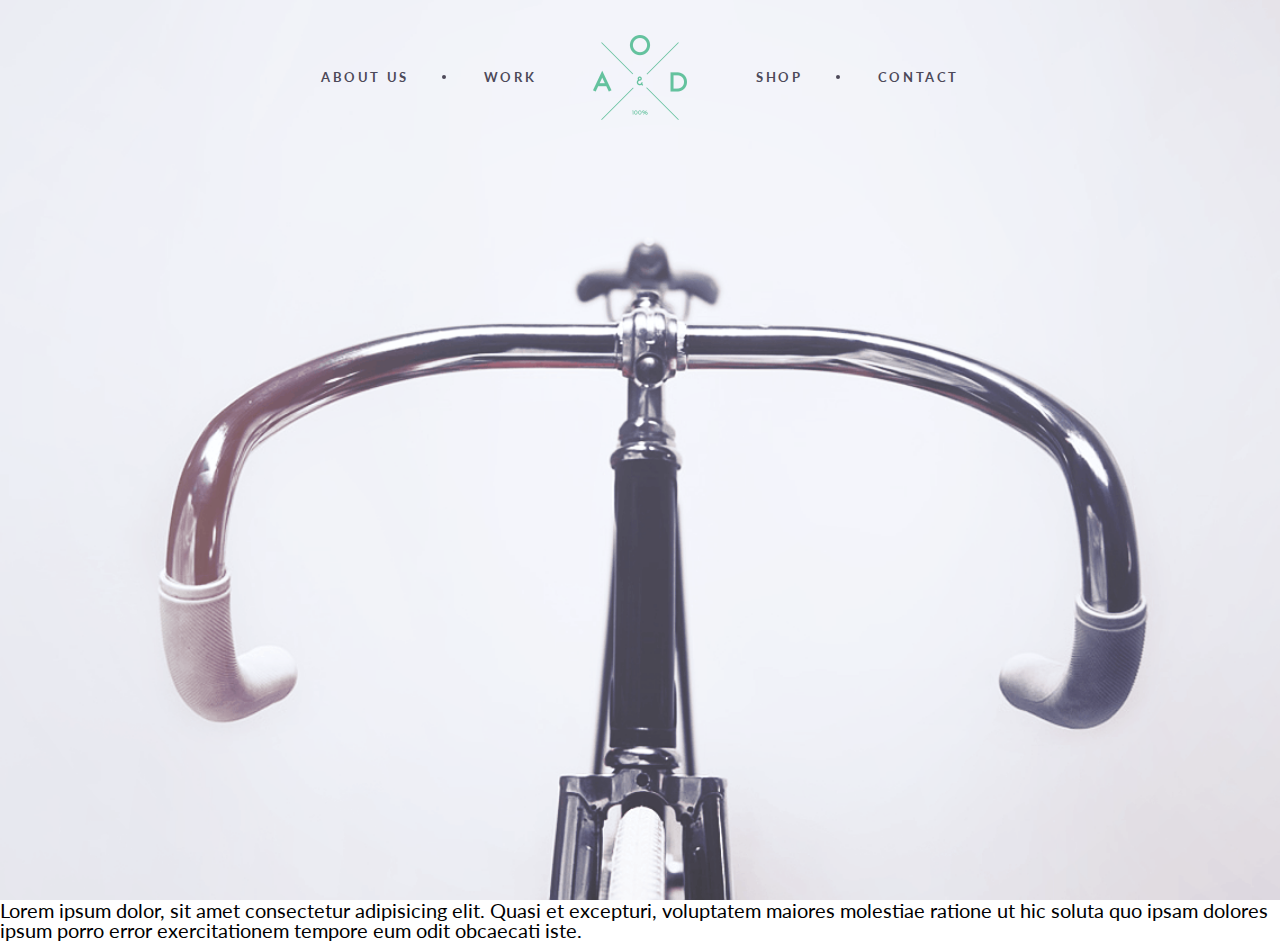
==== index.html @ 1ad437af "Add files via upload" ====
<!DOCTYPE html>
<html lang="en">

<head>
    <meta charset="UTF-8">
    <meta http-equiv="X-UA-Compatible" content="IE=edge">
    <meta name="viewport" content="width=device-width, initial-scale=1.0, maximum-scale=1.0, user-scalable=0">
    <title>Document</title>
    <link rel="stylesheet" href="css/style.css">
</head>

<body>

    <div class="wrapper">
        <main class="page">

            <!-- @import "header.html" -->
            <header class="header">
                <div class="header__row">
                    <nav class="header__menu menu">
                        <div class="menu__icon icon-menu">
                            <span></span>
                            <span></span>
                            <span></span>
                        </div>
                        <div class="menu__body">
                            <ul class="menu__list">
                                <li><a href="" class="menu__link">about us</a></li>
                                <li><a href="" class="menu__link">work</a></li>
                                <li><a href="" class="menu__link">shop</a></li>
                                <li><a href="" class="menu__link">contact</a></li>
                            </ul>
                        </div>
                    </nav>
                    <div class="header__logo">
                        <img src="img/logo/Logo (3).png" alt="">
                    </div>
                </div>
            </header>

            <div class="main-screen">
                <div class="main-screen__bg ibg">
                    <img src="img/layer/layer1.png" alt="">
                </div>
            </div>

            <div class="content">
                Lorem ipsum dolor, sit amet consectetur adipisicing elit. Quasi et excepturi, voluptatem maiores
                molestiae ratione ut hic soluta quo ipsam dolores ipsum porro error exercitationem tempore eum odit
                obcaecati iste.
            </div>

            <!-- @import "footer.html" -->
        </main>
    </div>

    <script src="https://ajax.googleapis.com/ajax/libs/jquery/3.6.0/jquery.min.js"></script>
    <script src="main.js"></script>
</body>

</html>
---- css/style.css ----
@import url("https://fonts.googleapis.com/css2?family=Lato:ital,wght@0,400;0,700;1,400&family=Poppins:ital,wght@0,400;1,200&display=swap");
* {
  padding: 0;
  margin: 0;
  border: 0;
}

*,
*::before,
*::after {
  -moz-box-sizing: border-box;
  -webkit-box-sizing: border-box;
  box-sizing: border-box;
}

:focus,
:active {
  outline: none;
}

nav,
footer,
header,
aside {
  display: block;
}

html,
body {
  min-width: 320px;
  height: 100%;
  width: 100%;
  font-size: 100%;
}

body {
  font-family: "Lato", sans-serif;
  line-height: 1;
  font-size: 14px;
  -ms-text-size-adjust: 100%;
  -moz-text-size-adjust: 100%;
  -webkit-text-size-adjust: 100%;
}

input,
button,
textarea {
  font-family: "Lato", sans-serif;
}

input::-ms-clear {
  display: none;
}

button {
  cursor: pointer;
}

button::-moz-focus-inner {
  padding: 0;
  border: 0;
}

a,
a:visited {
  text-decoration: none;
}

a:hover {
  text-decoration: none;
}

ul li {
  list-style: none;
}

img {
  vertical-align: top;
}

h1,
h2,
h3,
h4,
h5,
h6 {
  font-size: inherit;
  font-weight: inherit;
}

.ibg {
  background-repeat: no-repeat;
  background-size: cover;
  background-position: center;
}
.ibg img {
  display: none;
}

.header {
  position: absolute;
  width: 100%;
  z-index: 100;
  left: 0;
  top: 35px;
}
.header__row {
  display: -webkit-box;
  display: -moz-box;
  display: -ms-flexbox;
  display: -webkit-flex;
  display: flex;
  font-size: 0;
  justify-content: center;
  align-items: center;
  height: 85px;
}
.header__logo {
  position: absolute;
  left: 50%;
  top: 0;
  z-index: 2;
  transform: translate3d(-50%, 0px, 0px);
  -webkit-transform: translate3d(-50%, 0px, 0px);
  -moz-transform: translate3d(-50%, 0px, 0px);
  -ms-transform: translate3d(-50%, 0px, 0px);
  -o-transform: translate3d(-50%, 0px, 0px);
}
@media (max-width: 767px) {
  .header {
    top: 15px;
  }
}

.menu__list {
  display: -webkit-box;
  display: -moz-box;
  display: -ms-flexbox;
  display: -webkit-flex;
  display: flex;
  font-size: 0;
}
.menu__list li {
  position: relative;
  padding: 0 37.5px;
}
.menu__list li:nth-child(2) {
  padding: 0 110px 0 37.5px;
}
.menu__list li:nth-child(3) {
  padding: 0 37.5px 0 110px;
}
.menu__list li::after {
  content: "";
  width: 4px;
  height: 4px;
  background-color: #4D4959;
  border-radius: 50%;
  position: absolute;
  right: 0;
  top: 50%;
  margin: -3px 0 0 0;
}
.menu__list li:nth-child(2)::after, .menu__list li:last-child::after {
  display: none;
}
.menu__link {
  font-size: 13px;
  font-weight: 700;
  color: #4D4959;
  text-transform: uppercase;
  letter-spacing: 2.6px;
}
@media (max-width: 767px) {
  .menu__body {
    position: fixed;
    width: 100%;
    height: 100%;
    top: 0;
    left: 0;
    overflow: auto;
    background-color: #4D4959;
    padding: 150px 0 20px 0;
    transform: translate3d(0, -100%, 0);
    -webkit-transform: translate3d(0, -100%, 0);
    -moz-transform: translate3d(0, -100%, 0);
    -ms-transform: translate3d(0, -100%, 0);
    -o-transform: translate3d(0, -100%, 0);
    transition: all 0.3s ease 0s;
    -webkit-transition: all 0.3s ease 0s;
    -moz-transition: all 0.3s ease 0s;
    -ms-transition: all 0.3s ease 0s;
    -o-transition: all 0.3s ease 0s;
  }
  .menu__body.active {
    transform: translate3d(0, 0, 0);
    -webkit-transform: translate3d(0, 0, 0);
    -moz-transform: translate3d(0, 0, 0);
    -ms-transform: translate3d(0, 0, 0);
    -o-transform: translate3d(0, 0, 0);
  }
  .menu__list {
    flex-direction: column;
    justify-content: center;
    align-items: center;
  }
  .menu__list li {
    padding: 0 0 45px 0;
  }
  .menu__list li:nth-child(2), .menu__list li:nth-child(3) {
    padding: 0 0 45px 0;
  }
  .menu__list li:nth-child(2)::after, .menu__list li:nth-child(3)::after {
    display: block;
  }
  .menu__list li:last-child {
    padding: 0;
  }
  .menu__list li::after {
    width: 4px;
    height: 4px;
    background-color: #fff;
    right: 50%;
    top: 40px;
    margin: 0 -2px 0 0;
  }
  .menu__link {
    color: #fff;
    font-size: 20px;
  }
}

@media (max-width: 767px) {
  .icon-menu {
    display: block;
    position: absolute;
    top: 24px;
    right: 20px;
    width: 30px;
    height: 18px;
    cursor: pointer;
    z-index: 5;
  }
  .icon-menu span {
    transition: all 0.3s ease 0s;
    -webkit-transition: all 0.3s ease 0s;
    -moz-transition: all 0.3s ease 0s;
    -ms-transition: all 0.3s ease 0s;
    -o-transition: all 0.3s ease 0s;
    top: 8px;
    left: 0;
    position: absolute;
    width: 100%;
    height: 2px;
    background-color: #4D4959;
  }
  .icon-menu span:first-child {
    top: 0;
  }
  .icon-menu span:last-child {
    top: auto;
    bottom: 0;
  }
  .icon-menu.active span {
    transform: scale(0);
    -webkit-transform: scale(0);
    -moz-transform: scale(0);
    -ms-transform: scale(0);
    -o-transform: scale(0);
    background-color: #fff;
  }
  .icon-menu.active span:first-child {
    transform: rotate(-45deg);
    -webkit-transform: rotate(-45deg);
    -moz-transform: rotate(-45deg);
    -ms-transform: rotate(-45deg);
    -o-transform: rotate(-45deg);
    top: 8px;
  }
  .icon-menu.active span:last-child {
    transform: rotate(45deg);
    -webkit-transform: rotate(45deg);
    -moz-transform: rotate(45deg);
    -ms-transform: rotate(45deg);
    -o-transform: rotate(45deg);
    bottom: 8px;
  }
}

.wrapper {
  overflow: hidden;
  min-height: 100%;
}

.container {
  max-width: 1130px;
  padding: 0 15px;
}

.page {
  position: absolute;
  width: 100%;
  height: 100%;
  top: 0;
  left: 0;
  display: -webkit-box;
  display: -moz-box;
  display: -ms-flexbox;
  display: -webkit-flex;
  display: flex;
  font-size: 0;
  flex-direction: column;
}

.main-screen {
  flex: 1 0 100%;
  position: relative;
}
.main-screen__bg {
  position: absolute;
  width: 100%;
  height: 100%;
  top: 0;
  left: 0;
}

.content {
  font-size: 20px;
}
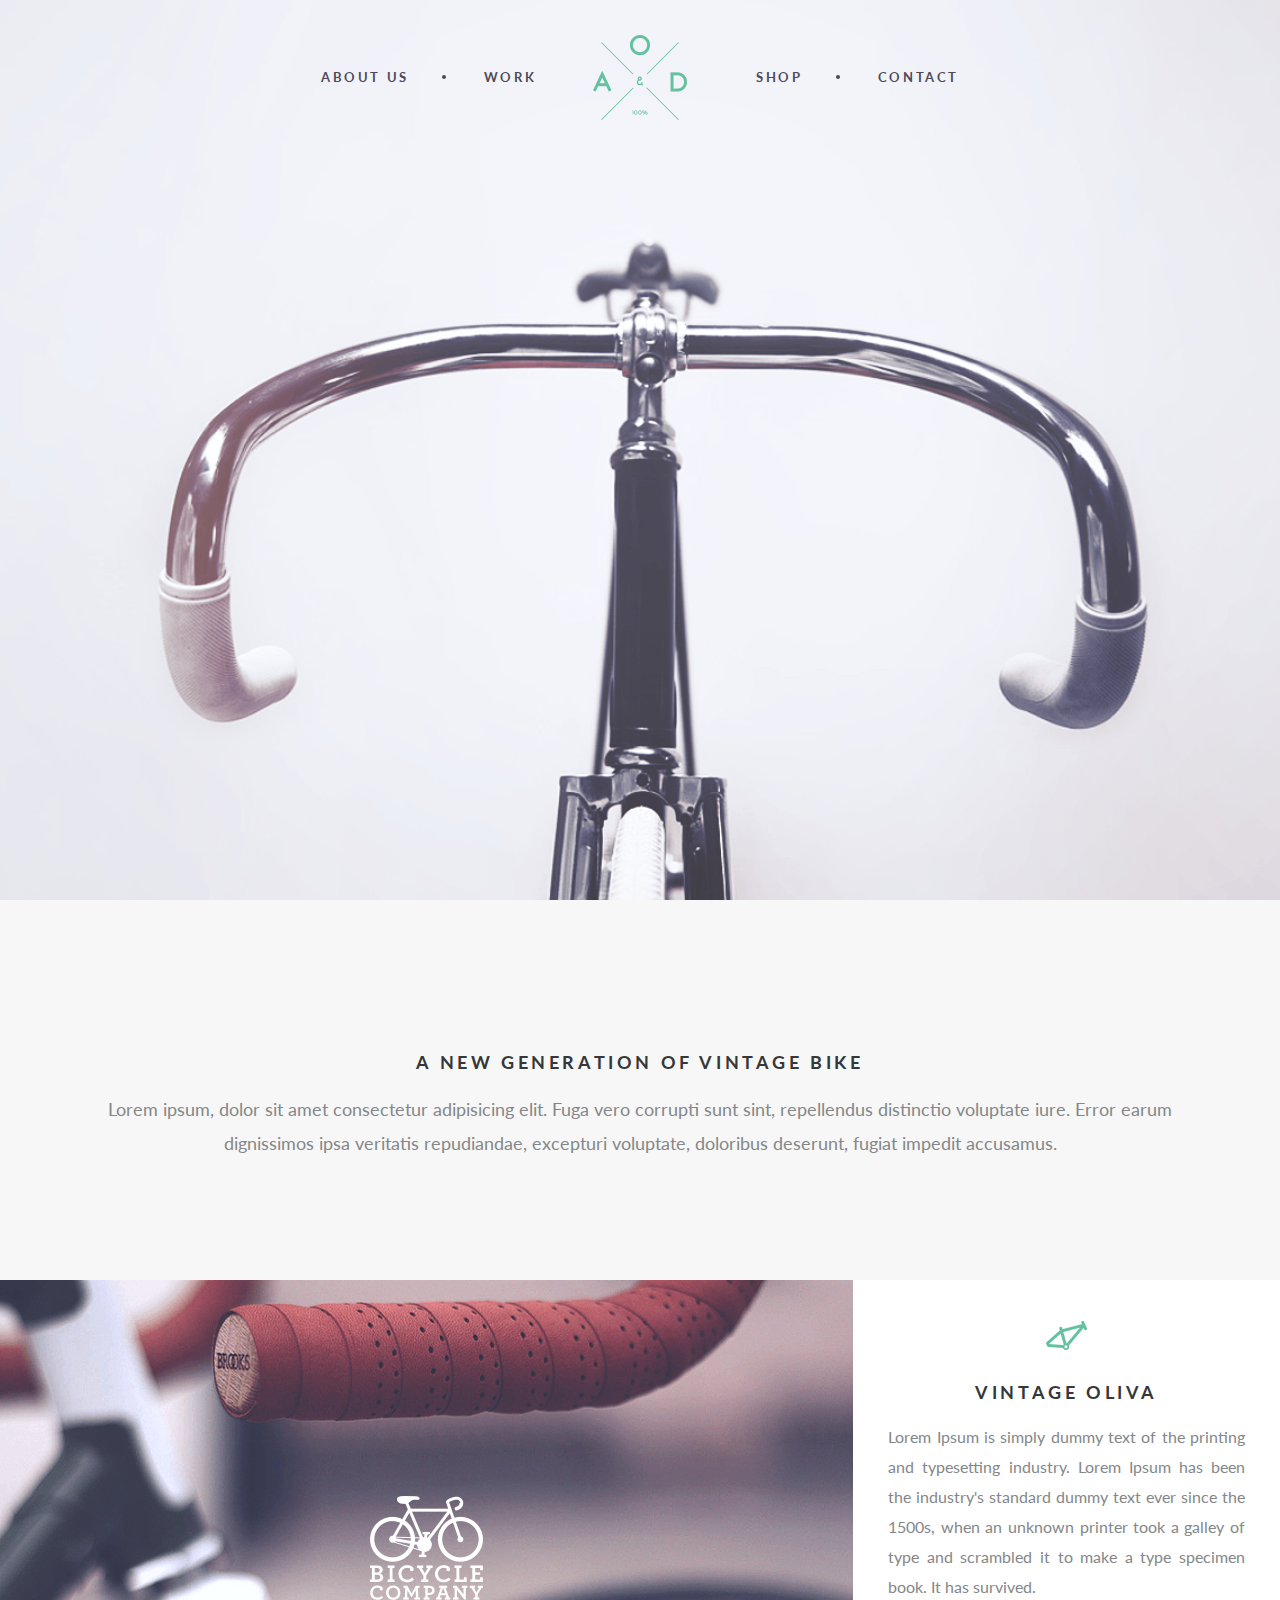
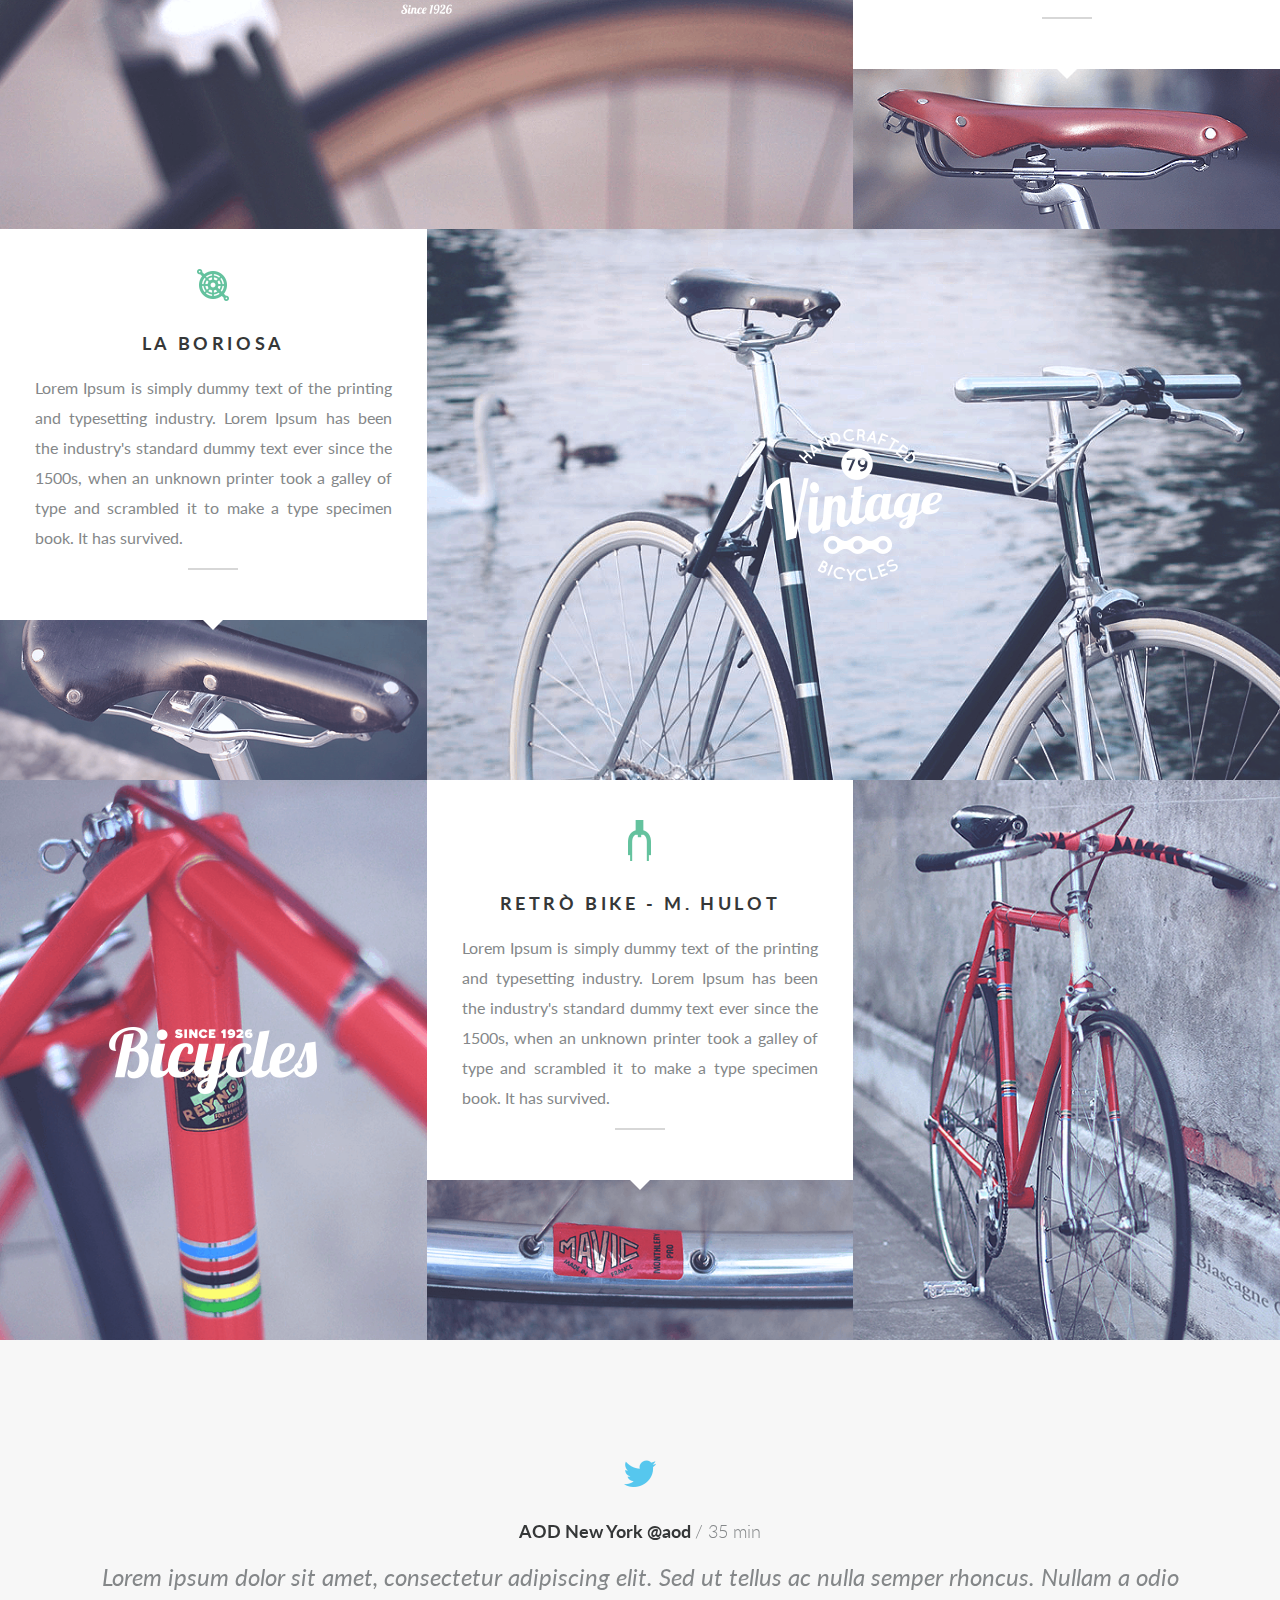
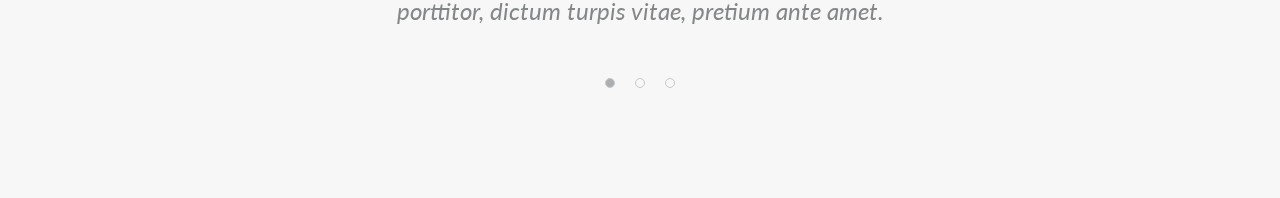
==== commit 79778983: "Add files via upload" ====
--- a/index.html
+++ b/index.html
@@ -33,7 +33,7 @@
                         </div>
                     </nav>
                     <div class="header__logo">
-                        <img src="img/logo/Logo (3).png" alt="">
+                        <img src="img/logo/Logo3.png" alt="">
                     </div>
                 </div>
             </header>
@@ -45,17 +45,177 @@
             </div>
 
             <div class="content">
-                Lorem ipsum dolor, sit amet consectetur adipisicing elit. Quasi et excepturi, voluptatem maiores
-                molestiae ratione ut hic soluta quo ipsam dolores ipsum porro error exercitationem tempore eum odit
-                obcaecati iste.
+                <section class="generation">
+                    <div class="container">
+                        <div class="generation__block block">
+                            <div class="block__icon">
+                                <img src="img/icon/icon.png" alt="">
+                            </div>
+                            <h1 class="block__title">
+                                A NEW GENERATION OF VINTAGE BIKE
+                            </h1>
+                            <div class="block__text">
+                                Lorem ipsum, dolor sit amet consectetur adipisicing elit. Fuga vero corrupti sunt
+                                sint, repellendus distinctio voluptate iure. Error earum dignissimos ipsa veritatis
+                                repudiandae, excepturi voluptate, doloribus deserunt, fugiat impedit accusamus.
+                            </div>
+                        </div>
+                    </div>
+                </section>
+                <section class="brends">
+                    <div class="brends__row">
+                        <div class="brends__column brends__column_b">
+                            <a href="" class="brends__item item">
+                                <span class="item__logo">
+                                    <img src="img/logo/Logo.png" alt="">
+                                </span>
+                                <span class="item__image ibg">
+                                    <img src="img/layer/Layer10.png" alt="">
+                                </span>
+                            </a>
+                        </div>
+                        <div class="brends__column">
+                            <div class="brends__content block">
+                                <div class="block__icon block__icon_j">
+                                    <img src="img/icon/Icon1.png" alt="">
+                                </div>
+                                <h2 class="block__title">
+                                    vintage Oliva
+                                </h2>
+                                <div class="block__text block__text_j">
+                                    Lorem Ipsum is simply dummy text of the printing and typesetting industry. Lorem
+                                    Ipsum has been the industry's standard dummy text ever since the 1500s, when an
+                                    unknown printer took a galley of type and scrambled it to make a type specimen book.
+                                    It has survived.
+                                </div>
+                            </div>
+                            <div class="brends__image ibg">
+                                <img src="img/layer/Layer11.png" alt="">
+                            </div>
+                        </div>
+                    </div>
+                </section>
+                <section class="brends brends_rev">
+                    <div class="brends__row">
+                        <div class="brends__column brends__column_b">
+                            <a href="" class="brends__item item">
+                                <span class="item__logo">
+                                    <img src="img/logo/Logo1.png" alt="">
+                                </span>
+                                <span class="item__image ibg">
+                                    <img src="img/layer/Layer12.png" alt="">
+                                </span>
+                            </a>
+                        </div>
+                        <div class="brends__column">
+                            <div class="brends__content block">
+                                <div class="block__icon block__icon_j">
+                                    <img src="img/icon/Icon2.png" alt="">
+                                </div>
+                                <h2 class="block__title">
+                                    La Boriosa
+                                </h2>
+                                <div class="block__text block__text_j">
+                                    Lorem Ipsum is simply dummy text of the printing and typesetting industry. Lorem
+                                    Ipsum has been the industry's standard dummy text ever since the 1500s, when an
+                                    unknown printer took a galley of type and scrambled it to make a type specimen book.
+                                    It has survived.
+                                </div>
+                            </div>
+                            <div class="brends__image ibg">
+                                <img src="img/layer/Layer13.png" alt="">
+                            </div>
+                        </div>
+                    </div>
+                </section>
+                <section class="brends brends_last">
+                    <div class="brends__row">
+                        <div class="brends__column">
+                            <a href="" class="brends__item item">
+                                <span class="item__logo">
+                                    <img src="img/logo/Logo2.png" alt="">
+                                </span>
+                                <span class="item__image ibg">
+                                    <img src="img/layer/Layer15.png" alt="">
+                                </span>
+                            </a>
+                        </div>
+                        <div class="brends__column">
+                            <div class="brends__content block">
+                                <div class="block__icon block__icon_j">
+                                    <img src="img/icon/Icon3.png" alt="">
+                                </div>
+                                <h2 class="block__title">
+                                    retrò Bike - M. Hulot
+                                </h2>
+                                <div class="block__text block__text_j">
+                                    Lorem Ipsum is simply dummy text of the printing and typesetting industry. Lorem
+                                    Ipsum has been the industry's standard dummy text ever since the 1500s, when an
+                                    unknown printer took a galley of type and scrambled it to make a type specimen book.
+                                    It has survived.
+                                </div>
+                            </div>
+                            <div class="brends__image ibg">
+                                <img src="img/layer/Layer16.png" alt="">
+                            </div>
+                        </div>
+                        <div class="brends__column">
+                            <div class="brends__item item">
+                                <span class="item__image ibg">
+                                    <img src="img/layer/Layer14.png" alt="">
+                                </span>
+                            </div>
+                        </div>
+                    </div>
+                </section>
+                <section class="slider">
+                    <div class="container">
+                        <div class="slider__body">
+                            <div class="slider__item">
+                                <div class="slider__icon">
+                                    <img src="img/icon/Icon4.png" alt="">
+                                </div>
+                                <h3 class="slider__title">AOD New York @aod <span>/ 35 min</span></h3>
+                                <div class="slider__text">
+                                    Lorem ipsum dolor sit amet, consectetur adipiscing elit. Sed ut tellus ac nulla
+                                    semper rhoncus. Nullam a odio porttitor, dictum turpis vitae, pretium ante amet.
+                                </div>
+                            </div>
+                            <div class="slider__item">
+                                <div class="slider__icon">
+                                    <img src="img/icon/Icon4.png" alt="">
+                                </div>
+                                <h3 class="slider__title">AOD New York @aod <span>/ 35 min</span></h3>
+                                <div class="slider__text">
+                                    Lorem ipsum dolor sit amet, consectetur adipiscing elit. Sed ut tellus ac nulla
+                                    semper rhoncus. Nullam a odio porttitor, dictum turpis vitae, pretium ante amet.
+                                    Lorem ipsum dolor sit amet, consectetur adipiscing elit. Sed ut tellus ac nulla
+                                    semper rhoncus. Nullam a odio porttitor, dictum turpis vitae, pretium ante amet.
+                                </div>
+                            </div>
+                            <div class="slider__item">
+                                <div class="slider__icon">
+                                    <img src="img/icon/Icon4.png" alt="">
+                                </div>
+                                <h3 class="slider__title">AOD New York @aod <span>/ 35 min</span></h3>
+                                <div class="slider__text">
+                                    Lorem ipsum dolor sit amet, consectetur adipiscing elit. Sed ut tellus ac nulla
+                                    semper rhoncus. Nullam a odio porttitor, dictum turpis vitae, pretium ante amet.
+                                </div>
+                            </div>
+                        </div>
+                    </div>
+                </section>
             </div>
 
             <!-- @import "footer.html" -->
         </main>
     </div>
 
-    <script src="https://ajax.googleapis.com/ajax/libs/jquery/3.6.0/jquery.min.js"></script>
-    <script src="main.js"></script>
+    <script src="https://code.jquery.com/jquery-3.6.0.min.js"></script>
+    <script src="js/slick.min.js"></script>
+    <script src="js/slider.js"></script>
+    <script src="js/main.js"></script>
 </body>
 
 </html>--- a/css/style.css
+++ b/css/style.css
@@ -1,4 +1,5 @@
 @import url("https://fonts.googleapis.com/css2?family=Lato:ital,wght@0,400;0,700;1,400&family=Poppins:ital,wght@0,400;1,200&display=swap");
+
 * {
   padding: 0;
   margin: 0;
@@ -93,6 +94,7 @@
   background-size: cover;
   background-position: center;
 }
+
 .ibg img {
   display: none;
 }
@@ -104,6 +106,7 @@
   left: 0;
   top: 35px;
 }
+
 .header__row {
   display: -webkit-box;
   display: -moz-box;
@@ -115,6 +118,7 @@
   align-items: center;
   height: 85px;
 }
+
 .header__logo {
   position: absolute;
   left: 50%;
@@ -126,6 +130,7 @@
   -ms-transform: translate3d(-50%, 0px, 0px);
   -o-transform: translate3d(-50%, 0px, 0px);
 }
+
 @media (max-width: 767px) {
   .header {
     top: 15px;
@@ -140,16 +145,20 @@
   display: flex;
   font-size: 0;
 }
+
 .menu__list li {
   position: relative;
   padding: 0 37.5px;
 }
+
 .menu__list li:nth-child(2) {
   padding: 0 110px 0 37.5px;
 }
+
 .menu__list li:nth-child(3) {
   padding: 0 37.5px 0 110px;
 }
+
 .menu__list li::after {
   content: "";
   width: 4px;
@@ -161,9 +170,12 @@
   top: 50%;
   margin: -3px 0 0 0;
 }
-.menu__list li:nth-child(2)::after, .menu__list li:last-child::after {
+
+.menu__list li:nth-child(2)::after,
+.menu__list li:last-child::after {
   display: none;
 }
+
 .menu__link {
   font-size: 13px;
   font-weight: 700;
@@ -171,6 +183,7 @@
   text-transform: uppercase;
   letter-spacing: 2.6px;
 }
+
 @media (max-width: 767px) {
   .menu__body {
     position: fixed;
@@ -192,6 +205,7 @@
     -ms-transition: all 0.3s ease 0s;
     -o-transition: all 0.3s ease 0s;
   }
+
   .menu__body.active {
     transform: translate3d(0, 0, 0);
     -webkit-transform: translate3d(0, 0, 0);
@@ -199,23 +213,31 @@
     -ms-transform: translate3d(0, 0, 0);
     -o-transform: translate3d(0, 0, 0);
   }
+
   .menu__list {
     flex-direction: column;
     justify-content: center;
     align-items: center;
   }
+
   .menu__list li {
     padding: 0 0 45px 0;
   }
-  .menu__list li:nth-child(2), .menu__list li:nth-child(3) {
+
+  .menu__list li:nth-child(2),
+  .menu__list li:nth-child(3) {
     padding: 0 0 45px 0;
   }
-  .menu__list li:nth-child(2)::after, .menu__list li:nth-child(3)::after {
+
+  .menu__list li:nth-child(2)::after,
+  .menu__list li:nth-child(3)::after {
     display: block;
   }
+
   .menu__list li:last-child {
     padding: 0;
   }
+
   .menu__list li::after {
     width: 4px;
     height: 4px;
@@ -224,6 +246,7 @@
     top: 40px;
     margin: 0 -2px 0 0;
   }
+
   .menu__link {
     color: #fff;
     font-size: 20px;
@@ -241,6 +264,7 @@
     cursor: pointer;
     z-index: 5;
   }
+
   .icon-menu span {
     transition: all 0.3s ease 0s;
     -webkit-transition: all 0.3s ease 0s;
@@ -254,13 +278,16 @@
     height: 2px;
     background-color: #4D4959;
   }
+
   .icon-menu span:first-child {
     top: 0;
   }
+
   .icon-menu span:last-child {
     top: auto;
     bottom: 0;
   }
+
   .icon-menu.active span {
     transform: scale(0);
     -webkit-transform: scale(0);
@@ -269,6 +296,7 @@
     -o-transform: scale(0);
     background-color: #fff;
   }
+
   .icon-menu.active span:first-child {
     transform: rotate(-45deg);
     -webkit-transform: rotate(-45deg);
@@ -277,6 +305,7 @@
     -o-transform: rotate(-45deg);
     top: 8px;
   }
+
   .icon-menu.active span:last-child {
     transform: rotate(45deg);
     -webkit-transform: rotate(45deg);
@@ -295,6 +324,7 @@
 .container {
   max-width: 1130px;
   padding: 0 15px;
+  margin: 0 auto;
 }
 
 .page {
@@ -316,6 +346,7 @@
   flex: 1 0 100%;
   position: relative;
 }
+
 .main-screen__bg {
   position: absolute;
   width: 100%;
@@ -324,6 +355,302 @@
   left: 0;
 }
 
-.content {
-  font-size: 20px;
+.generation {
+  padding: 120px 0;
+  background-color: #f7f7f7;
+}
+
+@media (max-width: 900px) {
+  .generation {
+    padding: 80px 0;
+  }
+}
+
+@media (max-width: 600px) {
+  .generation {
+    padding: 30px 0;
+  }
+}
+
+.block {
+  text-align: center;
+}
+
+.block__icon {
+  margin: 0 0 30px 0;
+}
+
+.block__title {
+  color: #353738;
+  font-size: 18px;
+  font-weight: 700;
+  text-transform: uppercase;
+  letter-spacing: 3.6px;
+  margin: 0 0 18px 0;
+  line-height: 24px;
+}
+
+.block__text {
+  color: #848789;
+  font-size: 18px;
+  line-height: 34px;
+}
+
+.block__text_j {
+  font-size: 16px;
+  text-align: justify;
+  line-height: 30px;
+}
+
+.block__text_j::after {
+  content: "";
+  display: block;
+  margin: 35px auto 0 auto;
+  width: 50px;
+  height: 2px;
+  background-color: rgba(53, 55, 56, 0.2);
+}
+
+@media (max-width: 1500px) {
+  .block__text_j::after {
+    margin: 15px auto 15px auto;
+  }
+}
+
+.brends_rev .brends__column {
+  -webkit-box-ordinal-group: 1;
+  -moz-box-ordinal-group: 1;
+  -ms-flex-order: 1;
+  -webkit-order: 1;
+  order: 1;
+}
+
+.brends_rev .brends__column_b {
+  -webkit-box-ordinal-group: 2;
+  -moz-box-ordinal-group: 2;
+  -ms-flex-order: 2;
+  -webkit-order: 2;
+  order: 2;
+}
+
+.brends__row {
+  display: -webkit-box;
+  display: -moz-box;
+  display: -ms-flexbox;
+  display: -webkit-flex;
+  display: flex;
+  font-size: 0;
+}
+
+.brends__column {
+  flex: 0 1 33.333%;
+}
+
+.brends__column_b {
+  flex: 0 1 66.667%;
+}
+
+.brends__content {
+  padding: 70px 65px 55px 65px;
+  position: relative;
+}
+
+.brends__content::after {
+  content: "";
+  position: absolute;
+  bottom: -10px;
+  left: 50%;
+  margin: 0 0 0 -10px;
+  width: 0;
+  height: 0;
+  border-left: 10px solid transparent;
+  border-right: 10px solid transparent;
+  border-top: 10px solid #fff;
+}
+
+.brends__image {
+  padding: 0 0 37.51% 0;
+}
+
+@media (max-width: 1500px) {
+  .brends .brends__content {
+    padding: 40px 35px 35px 35px;
+  }
+}
+
+@media (max-width: 1100px) {
+  .brends_last .brends__column:nth-child(1) {
+    -webkit-box-ordinal-group: 2;
+    -moz-box-ordinal-group: 2;
+    -ms-flex-order: 2;
+    -webkit-order: 2;
+    order: 2;
+  }
+
+  .brends_last .brends__column:nth-child(2) {
+    -webkit-box-ordinal-group: 1;
+    -moz-box-ordinal-group: 1;
+    -ms-flex-order: 1;
+    -webkit-order: 1;
+    order: 1;
+  }
+
+  .brends_last .brends__column:nth-child(3) {
+    -webkit-box-ordinal-group: 3;
+    -moz-box-ordinal-group: 3;
+    -ms-flex-order: 3;
+    -webkit-order: 3;
+    order: 3;
+  }
+
+  .brends__row {
+    flex-direction: column;
+  }
+}
+
+.brends .item {
+  height: 100%;
+  display: block;
+  position: relative;
+}
+
+.brends .item__logo {
+  position: absolute;
+  width: 100%;
+  height: 100%;
+  top: 0;
+  left: 0;
+  display: -webkit-box;
+  display: -moz-box;
+  display: -ms-flexbox;
+  display: -webkit-flex;
+  display: flex;
+  font-size: 0;
+  justify-content: center;
+  align-items: center;
+  z-index: 2;
+}
+
+.brends .item__image {
+  position: absolute;
+  width: 100%;
+  height: 100%;
+  top: 0;
+  left: 0;
+}
+
+.brends .item:hover .item__logo {
+  transition: all 0.5s ease 0s;
+  -webkit-transition: all 0.5s ease 0s;
+  -moz-transition: all 0.5s ease 0s;
+  -ms-transition: all 0.5s ease 0s;
+  -o-transition: all 0.5s ease 0s;
+  background-color: rgba(100, 194, 158, 0.5);
+}
+
+@media (max-width: 1100px) {
+  .brends .item {
+    height: auto;
+    padding: 0 0 70% 0;
+  }
+}
+
+.slider {
+  text-align: center;
+  background-color: #f7f7f7;
+  padding: 120px 0 60px 0;
+}
+
+.slider__icon {
+  margin: 0 0 35px 0;
+}
+
+.slider__title {
+  color: #353738;
+  font-size: 18px;
+  font-weight: 700;
+  margin: 0 0 20px 0;
+}
+
+.slider__title span {
+  font-weight: 300;
+  color: #848789;
+}
+
+.slider__text {
+  text-align: center;
+  font-size: 24px;
+  color: #848789;
+  font-style: italic;
+  line-height: 34px;
+}
+
+/* Слайдер */
+.slick-slider {}
+
+/* ограничивающая оболочка */
+.slick-list {
+  overflow: hidden;
+}
+
+/* лента сладов */
+.slick-track {
+  display: flex;
+  right: 100px;
+  align-items: flex-start;
+}
+
+
+/* Слайд */
+.slick-slide {}
+
+/* слайд активный */
+.slick-slide.slick-active {}
+
+/* слайд основной */
+.slick-slide.slick-current {}
+
+/* слайд по центру */
+.slick-slide.slick-center {}
+
+
+/* Стрелка */
+.slick-arrow {}
+
+/* стрелка в лево */
+.slick-arrow.slick-prev {}
+
+/* стрелка в право */
+.slick-arrow.slick-next {}
+
+/* стрелка не активная */
+.slick-arrow.slick-disabled {
+  opacity: 0.2;
+}
+
+
+/* Точки */
+.slick-dots {
+  display: flex;
+  margin: 50px;
+  align-items: center;
+  justify-content: center;
+}
+
+.slick-dots li {
+  list-style: none;
+  margin: 0 10px;
+}
+
+.slick-dots button {
+  font-size: 0;
+  width: 10px;
+  height: 10px;
+  background-color: transparent;
+  border-radius: 50%;
+  border: 1px solid #c8c8c8;
+}
+
+.slick-dots li.slick-active button {
+  background-color: #a9afb3;
 }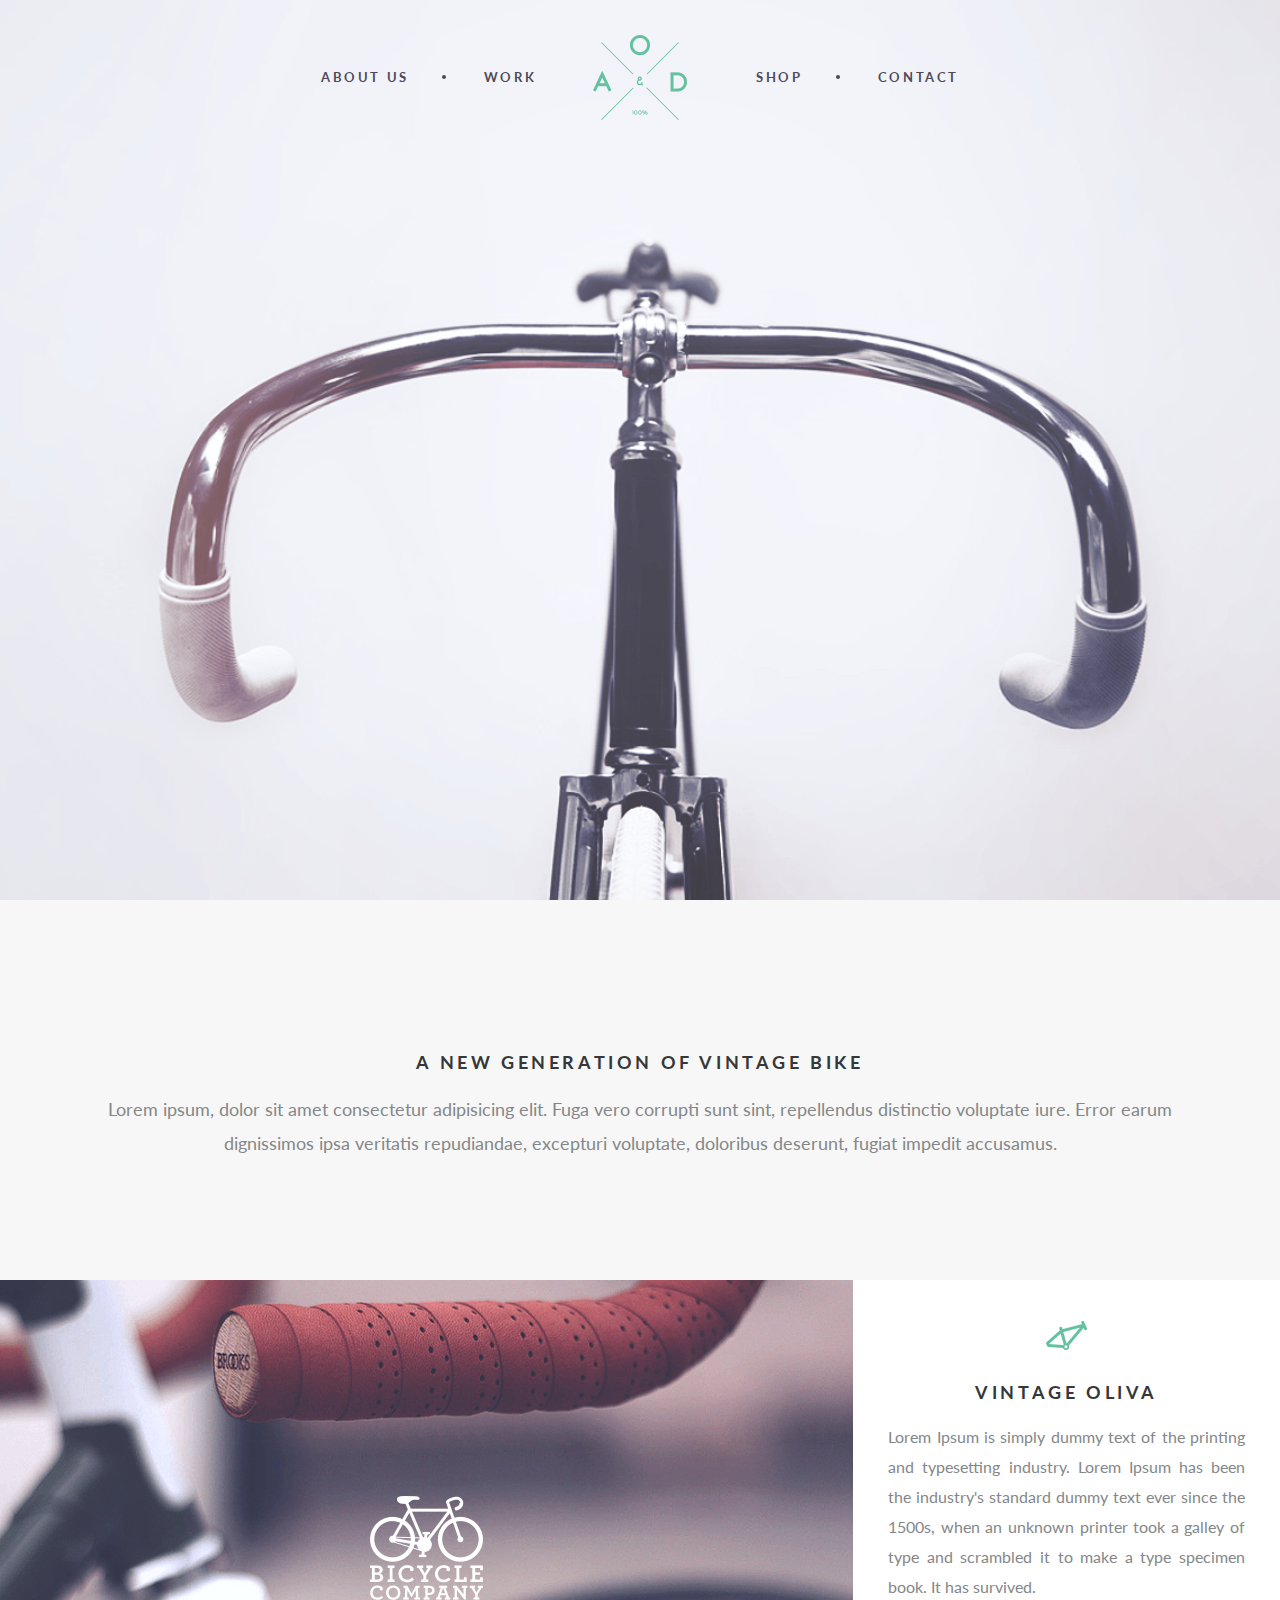
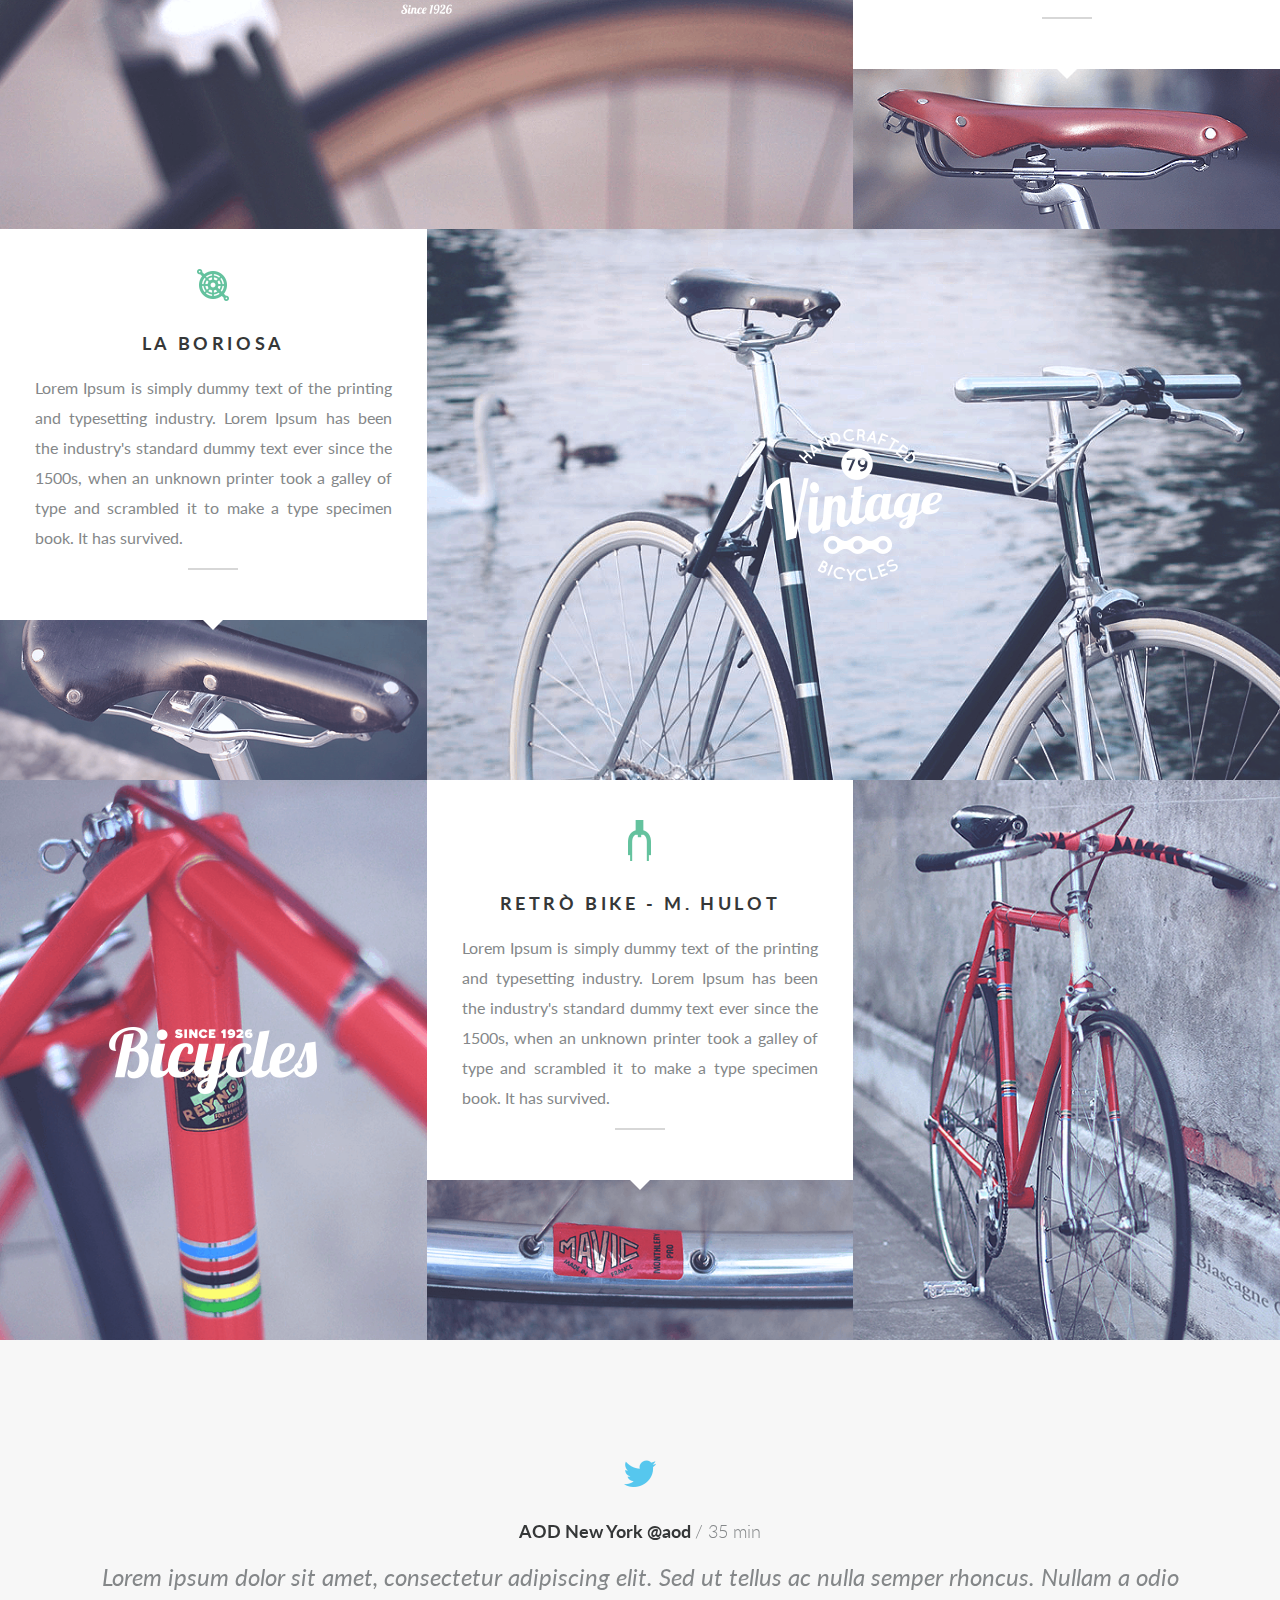
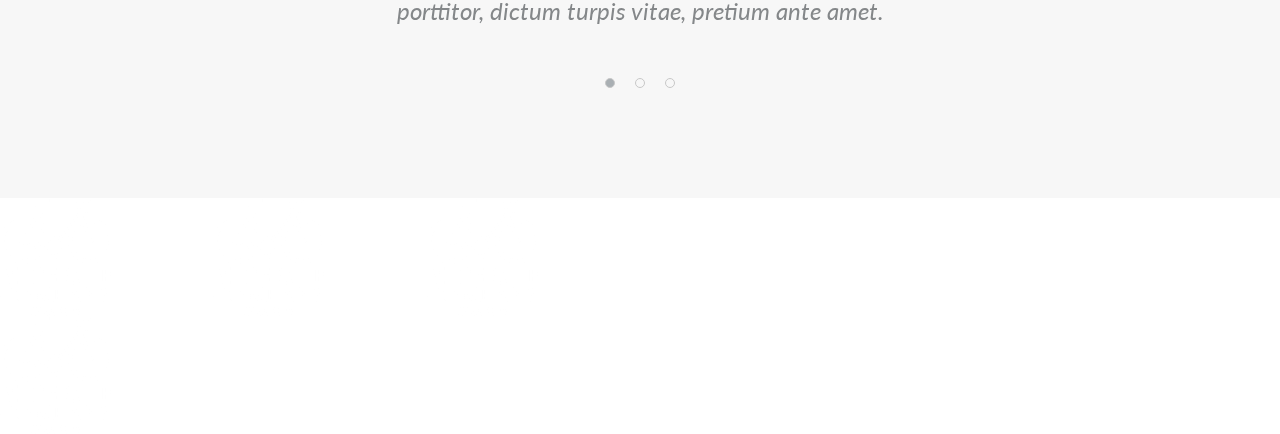
==== commit cbb3df46: "Add files via upload" ====
--- a/index.html
+++ b/index.html
@@ -189,8 +189,6 @@
                                 <div class="slider__text">
                                     Lorem ipsum dolor sit amet, consectetur adipiscing elit. Sed ut tellus ac nulla
                                     semper rhoncus. Nullam a odio porttitor, dictum turpis vitae, pretium ante amet.
-                                    Lorem ipsum dolor sit amet, consectetur adipiscing elit. Sed ut tellus ac nulla
-                                    semper rhoncus. Nullam a odio porttitor, dictum turpis vitae, pretium ante amet.
                                 </div>
                             </div>
                             <div class="slider__item">
@@ -206,6 +204,64 @@
                         </div>
                     </div>
                 </section>
+                <div class="shop">
+                    <div class="shop__body">
+                        <div class="shop__column shop__column_b">
+                            <div class="shop__block block-shop">
+                                <div class="block-shop__row">
+                                    <div class="block-shop__column">
+                                        <a href="" class="block-shop__item item">
+                                            <span class="item__logo">
+                                                <img src="img/logo/Logo.png" alt="">
+                                                <span>Shop now</span>
+                                            </span>
+                                            <span class="item__image ibg">
+                                                <img src="img/layer/Layer19.png" alt="">
+                                            </span>
+                                        </a>
+                                    </div>
+                                    <div class="block-shop__column">
+                                        <a href="" class="block-shop__item item">
+                                            <span class="item__logo">
+                                                <img src="img/logo/Logo.png" alt="">
+                                                <span>Shop now</span>
+                                            </span>
+                                            <span class="item__image ibg">
+                                                <img src="img/layer/Layer21.png" alt="">
+                                            </span>
+                                        </a>
+                                    </div>
+                                </div>
+                                <a href="" class="block-shop__item item">
+                                    <span class="item__logo">
+                                        <img src="img/logo/Logo.png" alt="">
+                                        <span>Shop now</span>
+                                    </span>
+                                    <span class="item__image ibg">
+                                        <img src="img/layer/Layer20.png" alt="">
+                                    </span>
+                                </a>
+                            </div>
+                        </div>
+                        <div class="shop__column">
+                            <a href="" class="block-shop__item block-shop__item_b item">
+                                <span class="item__logo">
+                                    <img src="img/logo/Logo.png" alt="">
+                                    <span>Shop now</span>
+                                </span>
+                                <span class="item__image ibg">
+                                    <img src="img/layer/Layer22.png" alt="">
+                                </span>
+                            </a>
+                        </div>
+                    </div>
+                    <div class="shop__footer">
+                        <div class="container">
+                            <a href="" class="shop__btn">DISCOVER THE SHOP</a>
+                        </div>
+                    </div>
+                </div>
+
             </div>
 
             <!-- @import "footer.html" -->
--- a/css/style.css
+++ b/css/style.css
@@ -1,5 +1,4 @@
 @import url("https://fonts.googleapis.com/css2?family=Lato:ital,wght@0,400;0,700;1,400&family=Poppins:ital,wght@0,400;1,200&display=swap");
-
 * {
   padding: 0;
   margin: 0;
@@ -94,7 +93,6 @@
   background-size: cover;
   background-position: center;
 }
-
 .ibg img {
   display: none;
 }
@@ -106,7 +104,6 @@
   left: 0;
   top: 35px;
 }
-
 .header__row {
   display: -webkit-box;
   display: -moz-box;
@@ -118,7 +115,6 @@
   align-items: center;
   height: 85px;
 }
-
 .header__logo {
   position: absolute;
   left: 50%;
@@ -130,7 +126,6 @@
   -ms-transform: translate3d(-50%, 0px, 0px);
   -o-transform: translate3d(-50%, 0px, 0px);
 }
-
 @media (max-width: 767px) {
   .header {
     top: 15px;
@@ -145,20 +140,16 @@
   display: flex;
   font-size: 0;
 }
-
 .menu__list li {
   position: relative;
   padding: 0 37.5px;
 }
-
 .menu__list li:nth-child(2) {
   padding: 0 110px 0 37.5px;
 }
-
 .menu__list li:nth-child(3) {
   padding: 0 37.5px 0 110px;
 }
-
 .menu__list li::after {
   content: "";
   width: 4px;
@@ -170,12 +161,9 @@
   top: 50%;
   margin: -3px 0 0 0;
 }
-
-.menu__list li:nth-child(2)::after,
-.menu__list li:last-child::after {
+.menu__list li:nth-child(2)::after, .menu__list li:last-child::after {
   display: none;
 }
-
 .menu__link {
   font-size: 13px;
   font-weight: 700;
@@ -183,7 +171,6 @@
   text-transform: uppercase;
   letter-spacing: 2.6px;
 }
-
 @media (max-width: 767px) {
   .menu__body {
     position: fixed;
@@ -205,7 +192,6 @@
     -ms-transition: all 0.3s ease 0s;
     -o-transition: all 0.3s ease 0s;
   }
-
   .menu__body.active {
     transform: translate3d(0, 0, 0);
     -webkit-transform: translate3d(0, 0, 0);
@@ -213,31 +199,23 @@
     -ms-transform: translate3d(0, 0, 0);
     -o-transform: translate3d(0, 0, 0);
   }
-
   .menu__list {
     flex-direction: column;
     justify-content: center;
     align-items: center;
   }
-
   .menu__list li {
     padding: 0 0 45px 0;
   }
-
-  .menu__list li:nth-child(2),
-  .menu__list li:nth-child(3) {
+  .menu__list li:nth-child(2), .menu__list li:nth-child(3) {
     padding: 0 0 45px 0;
   }
-
-  .menu__list li:nth-child(2)::after,
-  .menu__list li:nth-child(3)::after {
+  .menu__list li:nth-child(2)::after, .menu__list li:nth-child(3)::after {
     display: block;
   }
-
   .menu__list li:last-child {
     padding: 0;
   }
-
   .menu__list li::after {
     width: 4px;
     height: 4px;
@@ -246,7 +224,6 @@
     top: 40px;
     margin: 0 -2px 0 0;
   }
-
   .menu__link {
     color: #fff;
     font-size: 20px;
@@ -264,7 +241,6 @@
     cursor: pointer;
     z-index: 5;
   }
-
   .icon-menu span {
     transition: all 0.3s ease 0s;
     -webkit-transition: all 0.3s ease 0s;
@@ -278,16 +254,13 @@
     height: 2px;
     background-color: #4D4959;
   }
-
   .icon-menu span:first-child {
     top: 0;
   }
-
   .icon-menu span:last-child {
     top: auto;
     bottom: 0;
   }
-
   .icon-menu.active span {
     transform: scale(0);
     -webkit-transform: scale(0);
@@ -296,7 +269,6 @@
     -o-transform: scale(0);
     background-color: #fff;
   }
-
   .icon-menu.active span:first-child {
     transform: rotate(-45deg);
     -webkit-transform: rotate(-45deg);
@@ -305,7 +277,6 @@
     -o-transform: rotate(-45deg);
     top: 8px;
   }
-
   .icon-menu.active span:last-child {
     transform: rotate(45deg);
     -webkit-transform: rotate(45deg);
@@ -346,7 +317,6 @@
   flex: 1 0 100%;
   position: relative;
 }
-
 .main-screen__bg {
   position: absolute;
   width: 100%;
@@ -359,27 +329,22 @@
   padding: 120px 0;
   background-color: #f7f7f7;
 }
-
 @media (max-width: 900px) {
   .generation {
     padding: 80px 0;
   }
 }
-
 @media (max-width: 600px) {
   .generation {
     padding: 30px 0;
   }
 }
-
 .block {
   text-align: center;
 }
-
 .block__icon {
   margin: 0 0 30px 0;
 }
-
 .block__title {
   color: #353738;
   font-size: 18px;
@@ -389,19 +354,16 @@
   margin: 0 0 18px 0;
   line-height: 24px;
 }
-
 .block__text {
   color: #848789;
   font-size: 18px;
   line-height: 34px;
 }
-
 .block__text_j {
   font-size: 16px;
   text-align: justify;
   line-height: 30px;
 }
-
 .block__text_j::after {
   content: "";
   display: block;
@@ -410,7 +372,6 @@
   height: 2px;
   background-color: rgba(53, 55, 56, 0.2);
 }
-
 @media (max-width: 1500px) {
   .block__text_j::after {
     margin: 15px auto 15px auto;
@@ -424,7 +385,6 @@
   -webkit-order: 1;
   order: 1;
 }
-
 .brends_rev .brends__column_b {
   -webkit-box-ordinal-group: 2;
   -moz-box-ordinal-group: 2;
@@ -432,7 +392,6 @@
   -webkit-order: 2;
   order: 2;
 }
-
 .brends__row {
   display: -webkit-box;
   display: -moz-box;
@@ -441,20 +400,16 @@
   display: flex;
   font-size: 0;
 }
-
 .brends__column {
   flex: 0 1 33.333%;
 }
-
 .brends__column_b {
   flex: 0 1 66.667%;
 }
-
 .brends__content {
   padding: 70px 65px 55px 65px;
   position: relative;
 }
-
 .brends__content::after {
   content: "";
   position: absolute;
@@ -467,17 +422,14 @@
   border-right: 10px solid transparent;
   border-top: 10px solid #fff;
 }
-
 .brends__image {
   padding: 0 0 37.51% 0;
 }
-
 @media (max-width: 1500px) {
   .brends .brends__content {
     padding: 40px 35px 35px 35px;
   }
 }
-
 @media (max-width: 1100px) {
   .brends_last .brends__column:nth-child(1) {
     -webkit-box-ordinal-group: 2;
@@ -486,7 +438,6 @@
     -webkit-order: 2;
     order: 2;
   }
-
   .brends_last .brends__column:nth-child(2) {
     -webkit-box-ordinal-group: 1;
     -moz-box-ordinal-group: 1;
@@ -494,7 +445,6 @@
     -webkit-order: 1;
     order: 1;
   }
-
   .brends_last .brends__column:nth-child(3) {
     -webkit-box-ordinal-group: 3;
     -moz-box-ordinal-group: 3;
@@ -502,18 +452,15 @@
     -webkit-order: 3;
     order: 3;
   }
-
   .brends__row {
     flex-direction: column;
   }
 }
-
 .brends .item {
   height: 100%;
   display: block;
   position: relative;
 }
-
 .brends .item__logo {
   position: absolute;
   width: 100%;
@@ -530,7 +477,6 @@
   align-items: center;
   z-index: 2;
 }
-
 .brends .item__image {
   position: absolute;
   width: 100%;
@@ -538,7 +484,6 @@
   top: 0;
   left: 0;
 }
-
 .brends .item:hover .item__logo {
   transition: all 0.5s ease 0s;
   -webkit-transition: all 0.5s ease 0s;
@@ -547,7 +492,6 @@
   -o-transition: all 0.5s ease 0s;
   background-color: rgba(100, 194, 158, 0.5);
 }
-
 @media (max-width: 1100px) {
   .brends .item {
     height: auto;
@@ -556,27 +500,25 @@
 }
 
 .slider {
+  position: relative;
+  padding: 0 60px;
   text-align: center;
   background-color: #f7f7f7;
   padding: 120px 0 60px 0;
 }
-
 .slider__icon {
   margin: 0 0 35px 0;
 }
-
 .slider__title {
   color: #353738;
   font-size: 18px;
   font-weight: 700;
   margin: 0 0 20px 0;
 }
-
 .slider__title span {
   font-weight: 300;
   color: #848789;
 }
-
 .slider__text {
   text-align: center;
   font-size: 24px;
@@ -585,51 +527,20 @@
   line-height: 34px;
 }
 
-/* Слайдер */
-.slick-slider {}
-
-/* ограничивающая оболочка */
 .slick-list {
   overflow: hidden;
 }
 
-/* лента сладов */
 .slick-track {
   display: flex;
   right: 100px;
   align-items: flex-start;
 }
 
-
-/* Слайд */
-.slick-slide {}
-
-/* слайд активный */
-.slick-slide.slick-active {}
-
-/* слайд основной */
-.slick-slide.slick-current {}
-
-/* слайд по центру */
-.slick-slide.slick-center {}
-
-
-/* Стрелка */
-.slick-arrow {}
-
-/* стрелка в лево */
-.slick-arrow.slick-prev {}
-
-/* стрелка в право */
-.slick-arrow.slick-next {}
-
-/* стрелка не активная */
 .slick-arrow.slick-disabled {
   opacity: 0.2;
 }
 
-
-/* Точки */
 .slick-dots {
   display: flex;
   margin: 50px;
@@ -653,4 +564,33 @@
 
 .slick-dots li.slick-active button {
   background-color: #a9afb3;
+}
+
+.shop__body {
+  display: -webkit-box;
+  display: -moz-box;
+  display: -ms-flexbox;
+  display: -webkit-flex;
+  display: flex;
+  font-size: 0;
+}
+.shop__column {
+  flex: 0 1 16.666%;
+}
+.shop__column_b {
+  flex: 0 1 33.333%;
+}
+.block-shop__row {
+  display: -webkit-box;
+  display: -moz-box;
+  display: -ms-flexbox;
+  display: -webkit-flex;
+  display: flex;
+  font-size: 0;
+}
+.block-shop__column {
+  flex: 0 1 50%;
+}
+.block-shop__item_b {
+  padding: 0 0 100% 0;
 }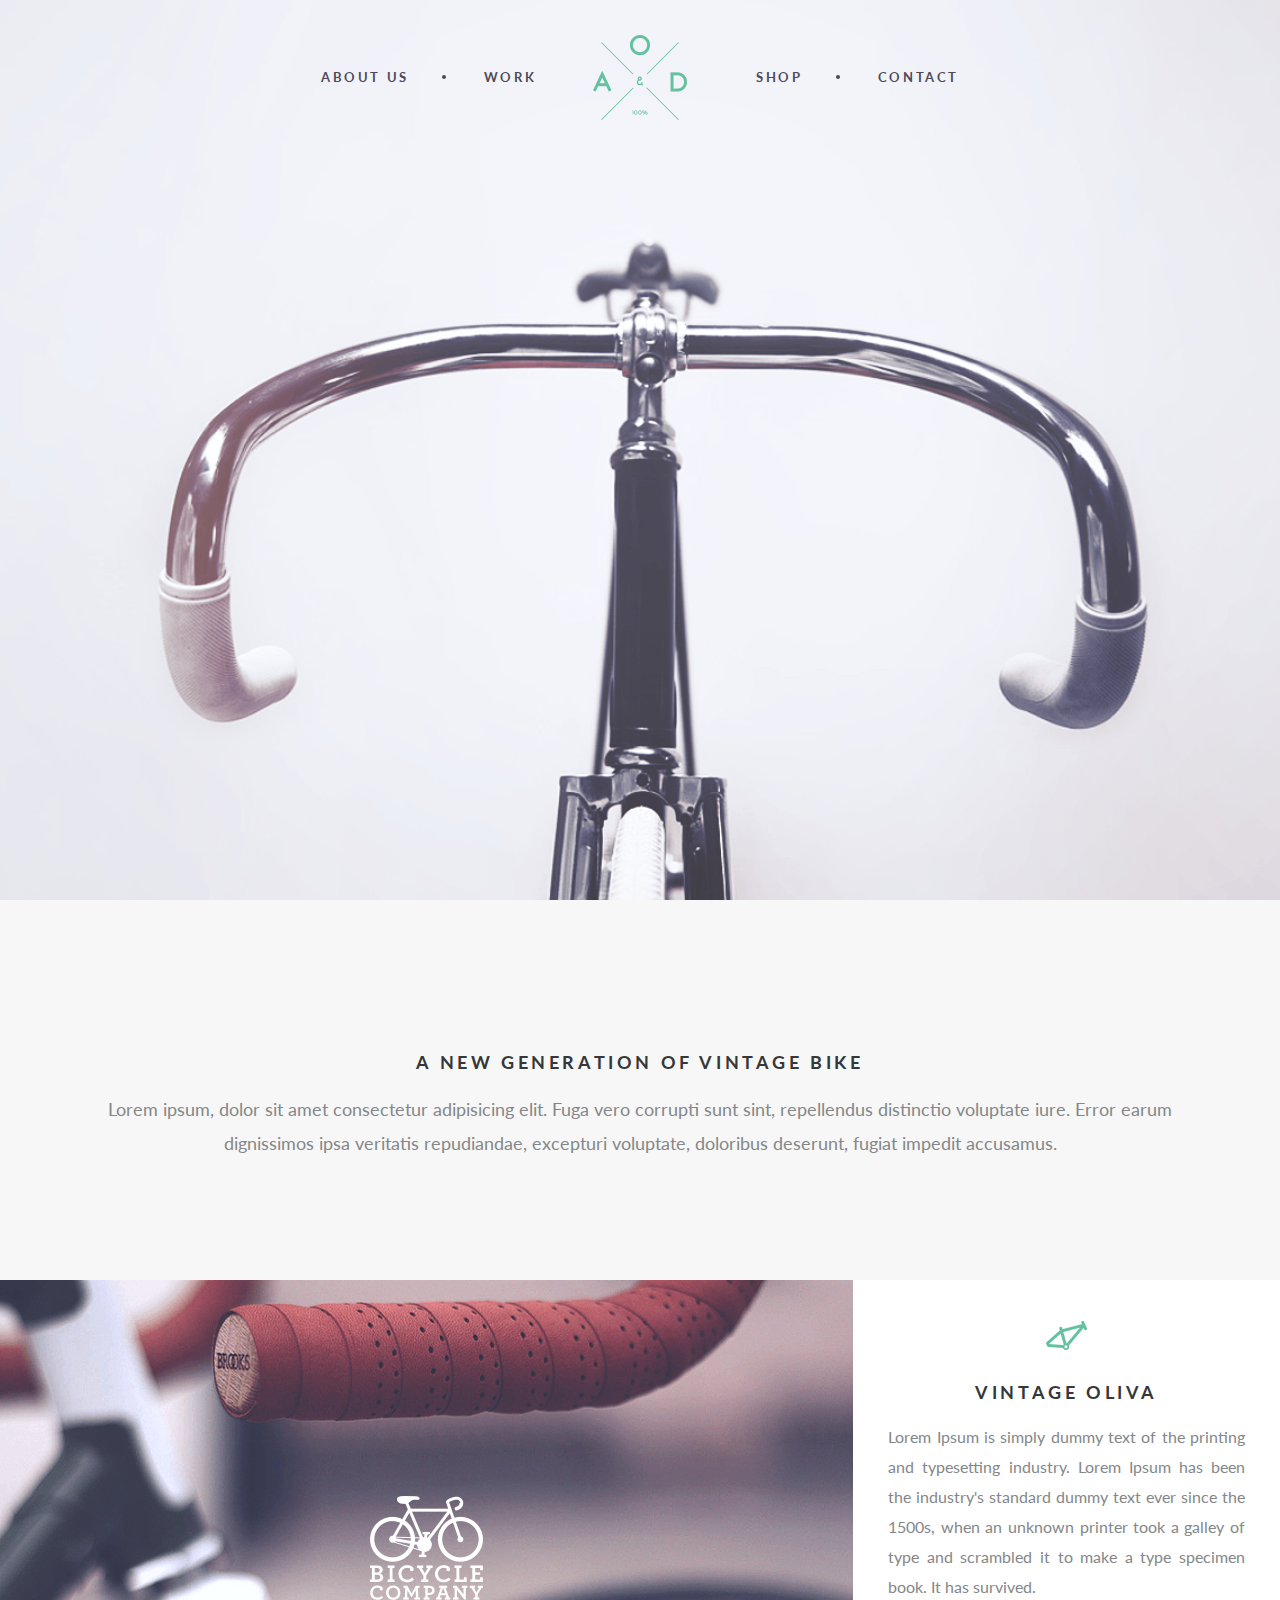
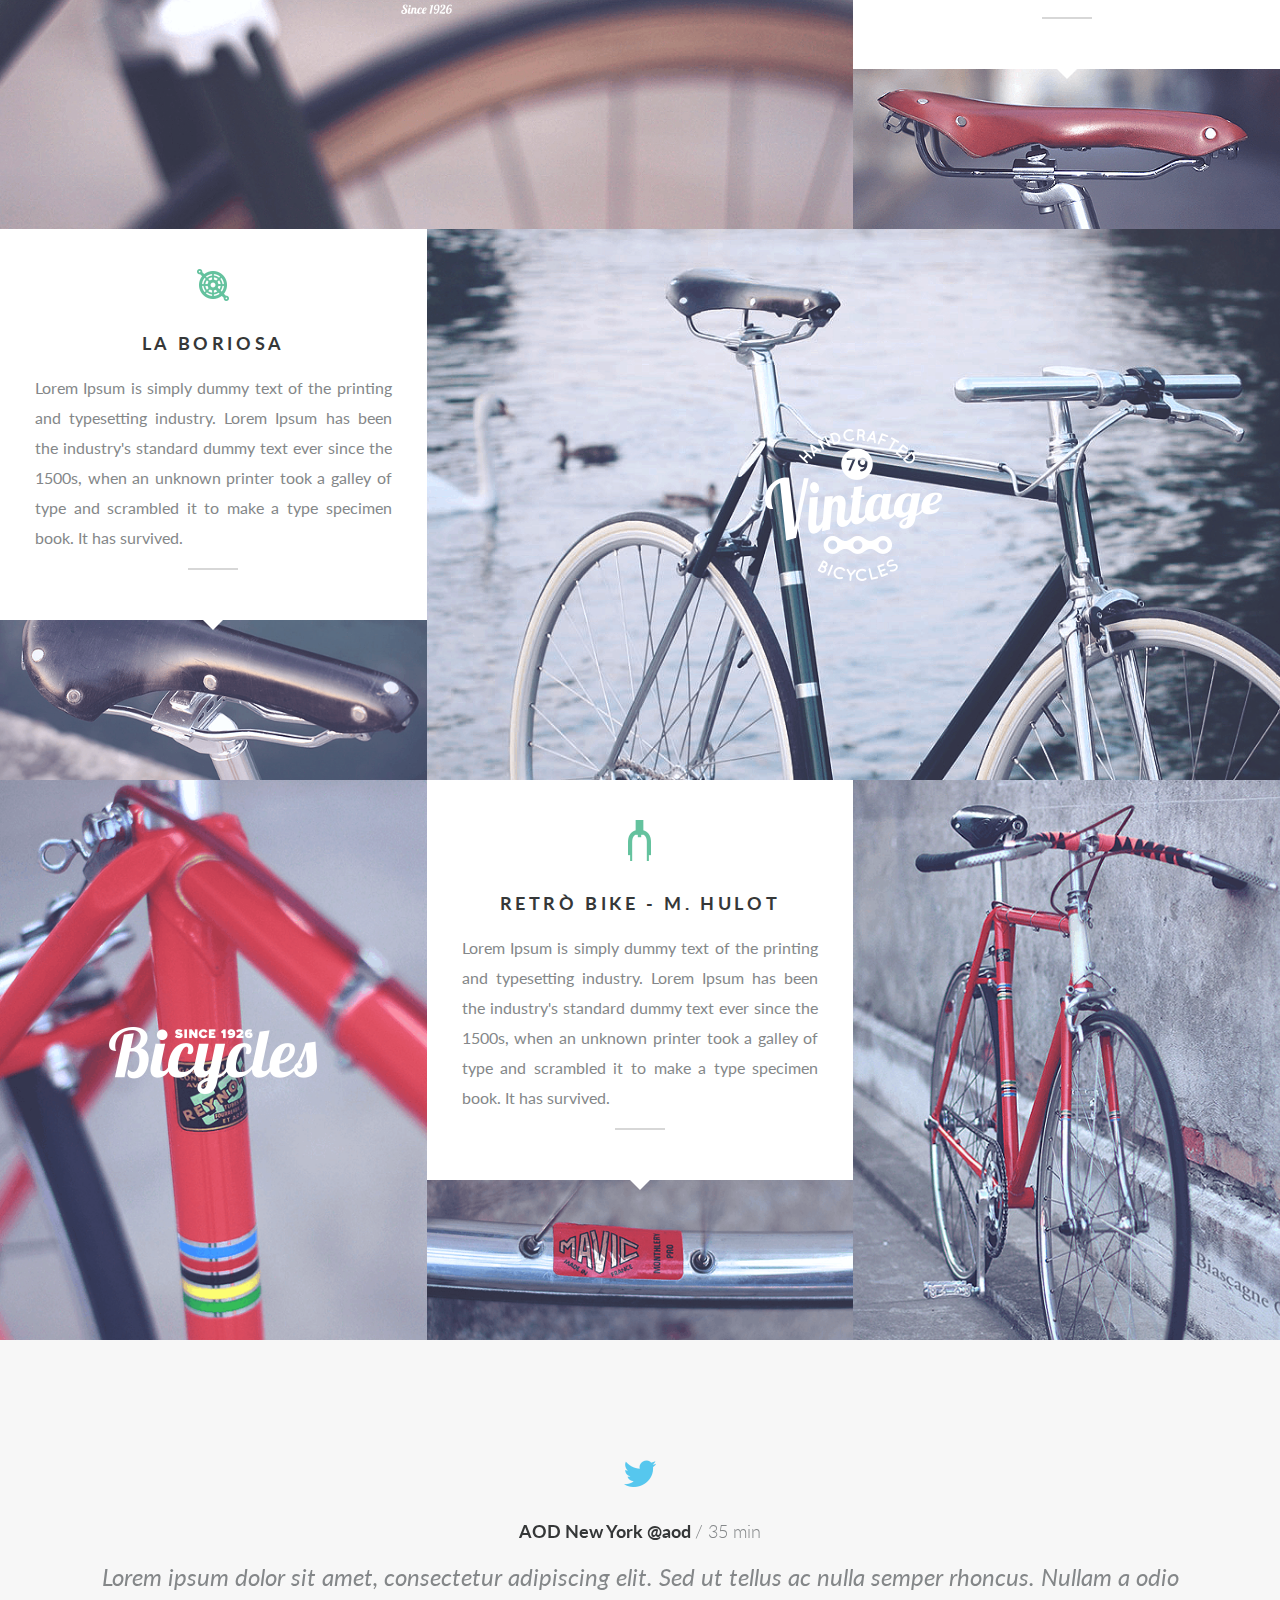
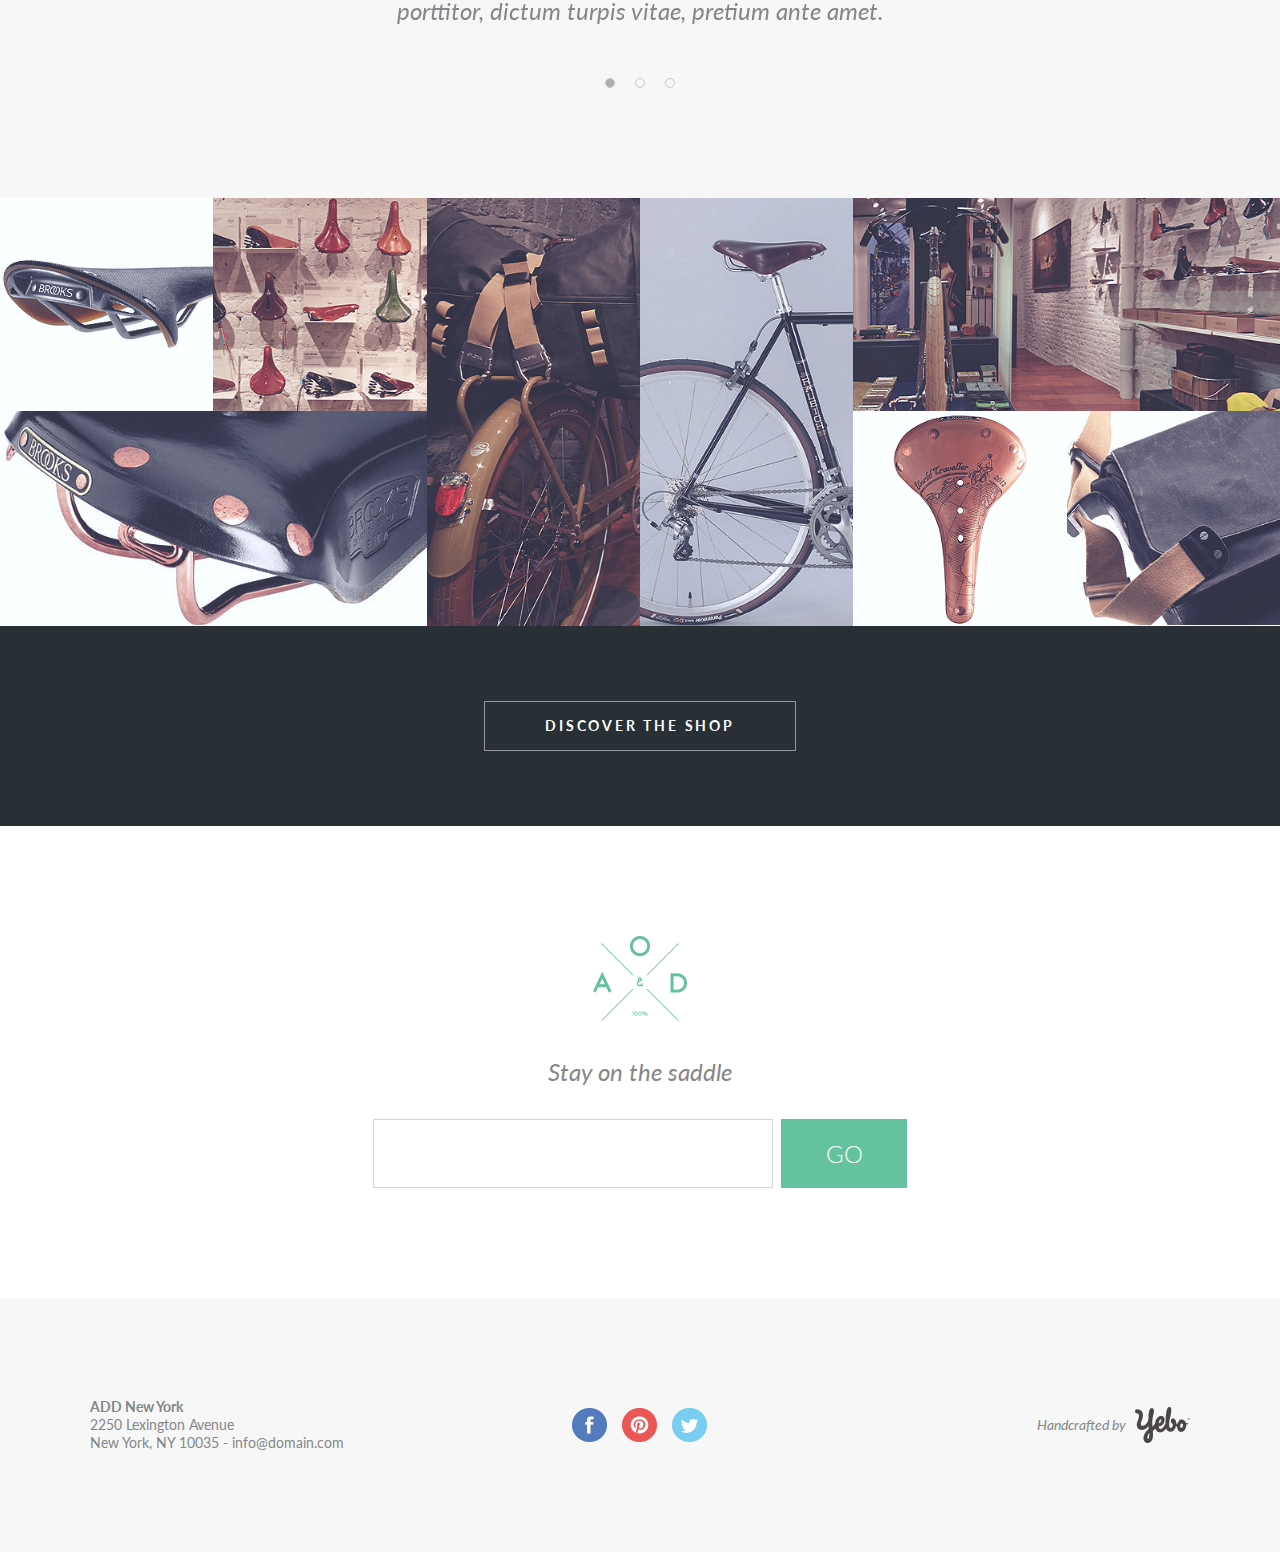
==== commit c642cbd9: "Add files via upload" ====
--- a/index.html
+++ b/index.html
@@ -14,7 +14,6 @@
     <div class="wrapper">
         <main class="page">
 
-            <!-- @import "header.html" -->
             <header class="header">
                 <div class="header__row">
                     <nav class="header__menu menu">
@@ -210,9 +209,9 @@
                             <div class="shop__block block-shop">
                                 <div class="block-shop__row">
                                     <div class="block-shop__column">
-                                        <a href="" class="block-shop__item item">
+                                        <a href="" class="block-shop__item block-shop__item_l item">
                                             <span class="item__logo">
-                                                <img src="img/logo/Logo.png" alt="">
+                                                <img src="img/icon/icon5.png" alt="">
                                                 <span>Shop now</span>
                                             </span>
                                             <span class="item__image ibg">
@@ -221,9 +220,9 @@
                                         </a>
                                     </div>
                                     <div class="block-shop__column">
-                                        <a href="" class="block-shop__item item">
+                                        <a href="" class="block-shop__item block-shop__item_l item">
                                             <span class="item__logo">
-                                                <img src="img/logo/Logo.png" alt="">
+                                                <img src="img/icon/icon5.png" alt="">
                                                 <span>Shop now</span>
                                             </span>
                                             <span class="item__image ibg">
@@ -234,7 +233,7 @@
                                 </div>
                                 <a href="" class="block-shop__item item">
                                     <span class="item__logo">
-                                        <img src="img/logo/Logo.png" alt="">
+                                        <img src="img/icon/icon5.png" alt="">
                                         <span>Shop now</span>
                                     </span>
                                     <span class="item__image ibg">
@@ -246,13 +245,62 @@
                         <div class="shop__column">
                             <a href="" class="block-shop__item block-shop__item_b item">
                                 <span class="item__logo">
-                                    <img src="img/logo/Logo.png" alt="">
+                                    <img src="img/icon/icon5.png" alt="">
                                     <span>Shop now</span>
                                 </span>
                                 <span class="item__image ibg">
                                     <img src="img/layer/Layer22.png" alt="">
                                 </span>
                             </a>
+                        </div>
+                        <div class="shop__column">
+                            <a href="" class="block-shop__item block-shop__item_b item">
+                                <span class="item__logo">
+                                    <img src="img/icon/icon5.png" alt="">
+                                    <span>Shop now</span>
+                                </span>
+                                <span class="item__image ibg">
+                                    <img src="img/layer/Layer25.png" alt="">
+                                </span>
+                            </a>
+                        </div>
+                        <div class="shop__column shop__column_b">
+                            <div class="shop__block block-shop">
+
+                                <a href="" class="block-shop__item item">
+                                    <span class="item__logo">
+                                        <img src="img/icon/icon5.png" alt="">
+                                        <span>Shop now</span>
+                                    </span>
+                                    <span class="item__image ibg">
+                                        <img src="img/layer/Layer23.png" alt="">
+                                    </span>
+                                </a>
+                                <div class="block-shop__row">
+                                    <div class="block-shop__column">
+                                        <a href="" class="block-shop__item block-shop__item_l item">
+                                            <span class="item__logo">
+                                                <img src="img/icon/icon5.png" alt="">
+                                                <span>Shop now</span>
+                                            </span>
+                                            <span class="item__image ibg">
+                                                <img src="img/layer/Layer24.png" alt="">
+                                            </span>
+                                        </a>
+                                    </div>
+                                    <div class="block-shop__column">
+                                        <a href="" class="block-shop__item block-shop__item_l item">
+                                            <span class="item__logo">
+                                                <img src="img/icon/icon5.png" alt="">
+                                                <span>Shop now</span>
+                                            </span>
+                                            <span class="item__image ibg">
+                                                <img src="img/layer/Layer26.png" alt="">
+                                            </span>
+                                        </a>
+                                    </div>
+                                </div>
+                            </div>
                         </div>
                     </div>
                     <div class="shop__footer">
@@ -261,16 +309,69 @@
                         </div>
                     </div>
                 </div>
-
+                <div class="subscribe">
+                    <div class="container">
+                        <div class="subscribe__body">
+                            <div class="subscribe__logo">
+                                <img src="img/logo/Logo3.png" alt="">
+                            </div>
+                            <div class="subscribe__label">Stay on the saddle</div>
+                            <form action="#" id="form" class="subscribe__form">
+                                <div class="subscribe__input">
+                                    <input id="formEmail" data-value="enter your email" autocomplete="off" type="text" name="form[]" data-value="enter your email..."
+                                        class="input _req _email">
+                                </div>
+                                <div class="subscribe__button">
+                                    <button type="submit" class="subscribe__btn">Go</button>
+                                </div>
+                            </form>
+                        </div>
+                    </div>
+                </div>
             </div>
 
-            <!-- @import "footer.html" -->
+            <footer class="footer">
+                <div class="container">
+                    <div class="footer__row">
+                        <div class="footer__column">
+                            <div class="footer__address">
+                                <p>ADD New York</p> 
+                                <p>2250 Lexington Avenue </p>
+                                <p>New York, NY 10035  - info@domain.com</p>
+                            </div>
+                        </div>
+                        <div class="footer__column">
+                            <div class="footer__social social">
+                                <a href="" class="social__link">
+                                    <img src="/img/icon/icon6.png" alt="">
+                                </a>
+                                <a href="" class="social__link">
+                                    <img src="/img/icon/icon7.png" alt="">
+                                </a>
+                                <a href="" class="social__link">
+                                    <img src="/img/icon/icon8.png" alt="">
+                                </a>
+                            </div>
+                        </div>
+                        <div class="footer__column">
+                            <a href="" class="footer__dev dev">
+                                <span class="dev__text">Handcrafted by</span>
+                                <span class="dev__icon">
+                                    <img src="/img/icon/icon9.png" alt="">
+                                </span>
+                            </a>
+                        </div>
+                    </div>
+                </div>
+            </footer>
+
         </main>
     </div>
 
     <script src="https://code.jquery.com/jquery-3.6.0.min.js"></script>
     <script src="js/slick.min.js"></script>
     <script src="js/slider.js"></script>
+    <script src="js/forms.js"></script>
     <script src="js/main.js"></script>
 </body>
 
--- a/css/style.css
+++ b/css/style.css
@@ -287,6 +287,79 @@
   }
 }
 
+.footer {
+  background-color: #f7f7f7;
+}
+.footer__row {
+  display: -webkit-box;
+  display: -moz-box;
+  display: -ms-flexbox;
+  display: -webkit-flex;
+  display: flex;
+  font-size: 0;
+  padding: 100px 0;
+  align-items: center;
+}
+.footer__column {
+  flex: 0 1 33.333%;
+}
+.footer__address {
+  color: #848789;
+  font-size: 14px;
+  line-height: 18px;
+}
+.footer__address p:first-child {
+  font-weight: 700;
+}
+@media (max-width: 1100px) {
+  .footer__row {
+    padding: 50px 0;
+  }
+}
+@media (max-width: 600px) {
+  .footer__row {
+    padding: 30px 0;
+    flex-direction: column;
+    text-align: center;
+  }
+  .footer__address {
+    padding: 0;
+  }
+  .footer__social {
+    margin: 15px;
+  }
+}
+
+.social {
+  display: -webkit-box;
+  display: -moz-box;
+  display: -ms-flexbox;
+  display: -webkit-flex;
+  display: flex;
+  font-size: 0;
+  justify-content: center;
+  align-items: center;
+}
+.social__link {
+  margin: 0 7.5px;
+}
+
+.dev {
+  display: -webkit-box;
+  display: -moz-box;
+  display: -ms-flexbox;
+  display: -webkit-flex;
+  display: flex;
+  font-size: 0;
+  align-items: center;
+  justify-content: flex-end;
+}
+.dev__text {
+  color: #848789;
+  font-size: 14px;
+  font-style: italic;
+  padding: 0 9px 0 0;
+}
 .wrapper {
   overflow: hidden;
   min-height: 100%;
@@ -456,12 +529,13 @@
     flex-direction: column;
   }
 }
-.brends .item {
+
+.item {
   height: 100%;
   display: block;
   position: relative;
 }
-.brends .item__logo {
+.item__logo {
   position: absolute;
   width: 100%;
   height: 100%;
@@ -477,23 +551,23 @@
   align-items: center;
   z-index: 2;
 }
-.brends .item__image {
+.item__image {
   position: absolute;
   width: 100%;
   height: 100%;
   top: 0;
   left: 0;
 }
-.brends .item:hover .item__logo {
-  transition: all 0.5s ease 0s;
-  -webkit-transition: all 0.5s ease 0s;
-  -moz-transition: all 0.5s ease 0s;
-  -ms-transition: all 0.5s ease 0s;
-  -o-transition: all 0.5s ease 0s;
+.item:hover .item__logo {
+  transition: all 0.9s ease 0s;
+  -webkit-transition: all 0.9s ease 0s;
+  -moz-transition: all 0.9s ease 0s;
+  -ms-transition: all 0.9s ease 0s;
+  -o-transition: all 0.9s ease 0s;
   background-color: rgba(100, 194, 158, 0.5);
 }
 @media (max-width: 1100px) {
-  .brends .item {
+  .item {
     height: auto;
     padding: 0 0 70% 0;
   }
@@ -566,6 +640,40 @@
   background-color: #a9afb3;
 }
 
+.shop .item__logo {
+  display: none;
+}
+.shop .item:hover .item__logo {
+  transition: all 0.9s ease 0s;
+  -webkit-transition: all 0.9s ease 0s;
+  -moz-transition: all 0.9s ease 0s;
+  -ms-transition: all 0.9s ease 0s;
+  -o-transition: all 0.9s ease 0s;
+  background-color: rgba(100, 194, 158, 0.5);
+  position: absolute;
+  width: 100%;
+  height: 100%;
+  top: 0;
+  left: 0;
+  display: -webkit-box;
+  display: -moz-box;
+  display: -ms-flexbox;
+  display: -webkit-flex;
+  display: flex;
+  font-size: 0;
+  flex-direction: column;
+  justify-content: center;
+  align-items: center;
+  z-index: 2;
+}
+.shop .item:hover .item__logo span {
+  margin: 10px 0 0 0;
+  font-size: 14px;
+  font-weight: 700;
+  letter-spacing: 2.8px;
+  text-transform: uppercase;
+  color: #fff;
+}
 .shop__body {
   display: -webkit-box;
   display: -moz-box;
@@ -580,6 +688,47 @@
 .shop__column_b {
   flex: 0 1 33.333%;
 }
+.shop__footer {
+  padding: 75px 0;
+  text-align: center;
+  background-color: #282f35;
+}
+.shop__btn {
+  display: inline-block;
+  padding: 0 60px;
+  height: 50px;
+  line-height: 48px;
+  letter-spacing: 2.8px;
+  font-size: 14px;
+  font-weight: 700;
+  color: #fff;
+  text-transform: uppercase;
+  border: 1px solid rgba(255, 255, 255, 0.5);
+}
+@media (max-width: 1100px) {
+  .shop__body {
+    flex-wrap: wrap;
+  }
+  .shop__column {
+    flex: 0 1 50%;
+  }
+  .shop__column:first-child {
+    flex: 1 1 100%;
+  }
+  .shop__column:last-child {
+    flex: 1 1 100%;
+  }
+  .shop__btn {
+    padding: 0 30px;
+  }
+  .shop__footer {
+    padding: 50px 0;
+  }
+}
+
+.block-shop {
+  height: 100%;
+}
 .block-shop__row {
   display: -webkit-box;
   display: -moz-box;
@@ -591,6 +740,112 @@
 .block-shop__column {
   flex: 0 1 50%;
 }
+.block-shop__item {
+  height: auto;
+  padding: 0 0 50% 0;
+}
 .block-shop__item_b {
+  padding: 0 0 200.5% 0;
+}
+.block-shop__item_l {
   padding: 0 0 100% 0;
+}
+
+.subscribe__body {
+  padding: 110px 0;
+  max-width: 534px;
+  margin: 0 auto;
+  text-align: center;
+}
+@media (max-width: 1100px) {
+  .subscribe__body {
+    padding: 80px 0;
+  }
+}
+.subscribe__logo {
+  margin: 0 0 39px 0;
+}
+.subscribe__label {
+  font-size: 24px;
+  color: #848789;
+  font-style: italic;
+  margin: 0 0 35px 0;
+}
+.subscribe__form {
+  display: -webkit-box;
+  display: -moz-box;
+  display: -ms-flexbox;
+  display: -webkit-flex;
+  display: flex;
+  font-size: 0;
+}
+.subscribe__input {
+  flex: 1 1 auto;
+  padding: 0 8px 0 0;
+}
+.subscribe__input .input {
+  width: 100%;
+  height: 69px;
+  border: 1px solid #d3d7d9;
+  background-color: #fff;
+  padding: 0 28px;
+  color: #929292;
+  font-size: 20px;
+  font-style: italic;
+}
+.subscribe__input .input:hover {
+  box-shadow: 0 0 15px #7a956b;
+}
+.subscribe__input .input:focus {
+  box-shadow: 0 0 15px #7a956b;
+}
+.subscribe__input .input._error {
+  box-shadow: 0 0 15px red;
+}
+.subscribe__input {
+  position: relative;
+}
+.subscribe__input::after {
+  content: "";
+  position: absolute;
+  top: 0;
+  left: 0;
+  width: 100%;
+  height: 100%;
+  background: rgba(51, 51, 51, 0.9) url("/img/load2.gif") center/50px no-repeat;
+  opacity: 0;
+  visibility: hidden;
+}
+.subscribe__input._sending::after {
+  opacity: 1;
+  visibility: visible;
+}
+.subscribe__button {
+  flex: 0 0 126px;
+}
+.subscribe__btn {
+  width: 100%;
+  height: 69px;
+  line-height: 69px;
+  color: #fff;
+  font-size: 24px;
+  text-transform: uppercase;
+  font-weight: 300;
+  background-color: #64c29e;
+  position: relative;
+  top: 0;
+}
+.subscribe__btn:hover {
+  box-shadow: 0 0 15px #7a956b;
+}
+.subscribe__btn:active {
+  top: 3px;
+}
+@media (max-width: 500px) {
+  .subscribe__form {
+    display: block;
+  }
+  .subscribe__input {
+    padding: 0 0 8px 0;
+  }
 }